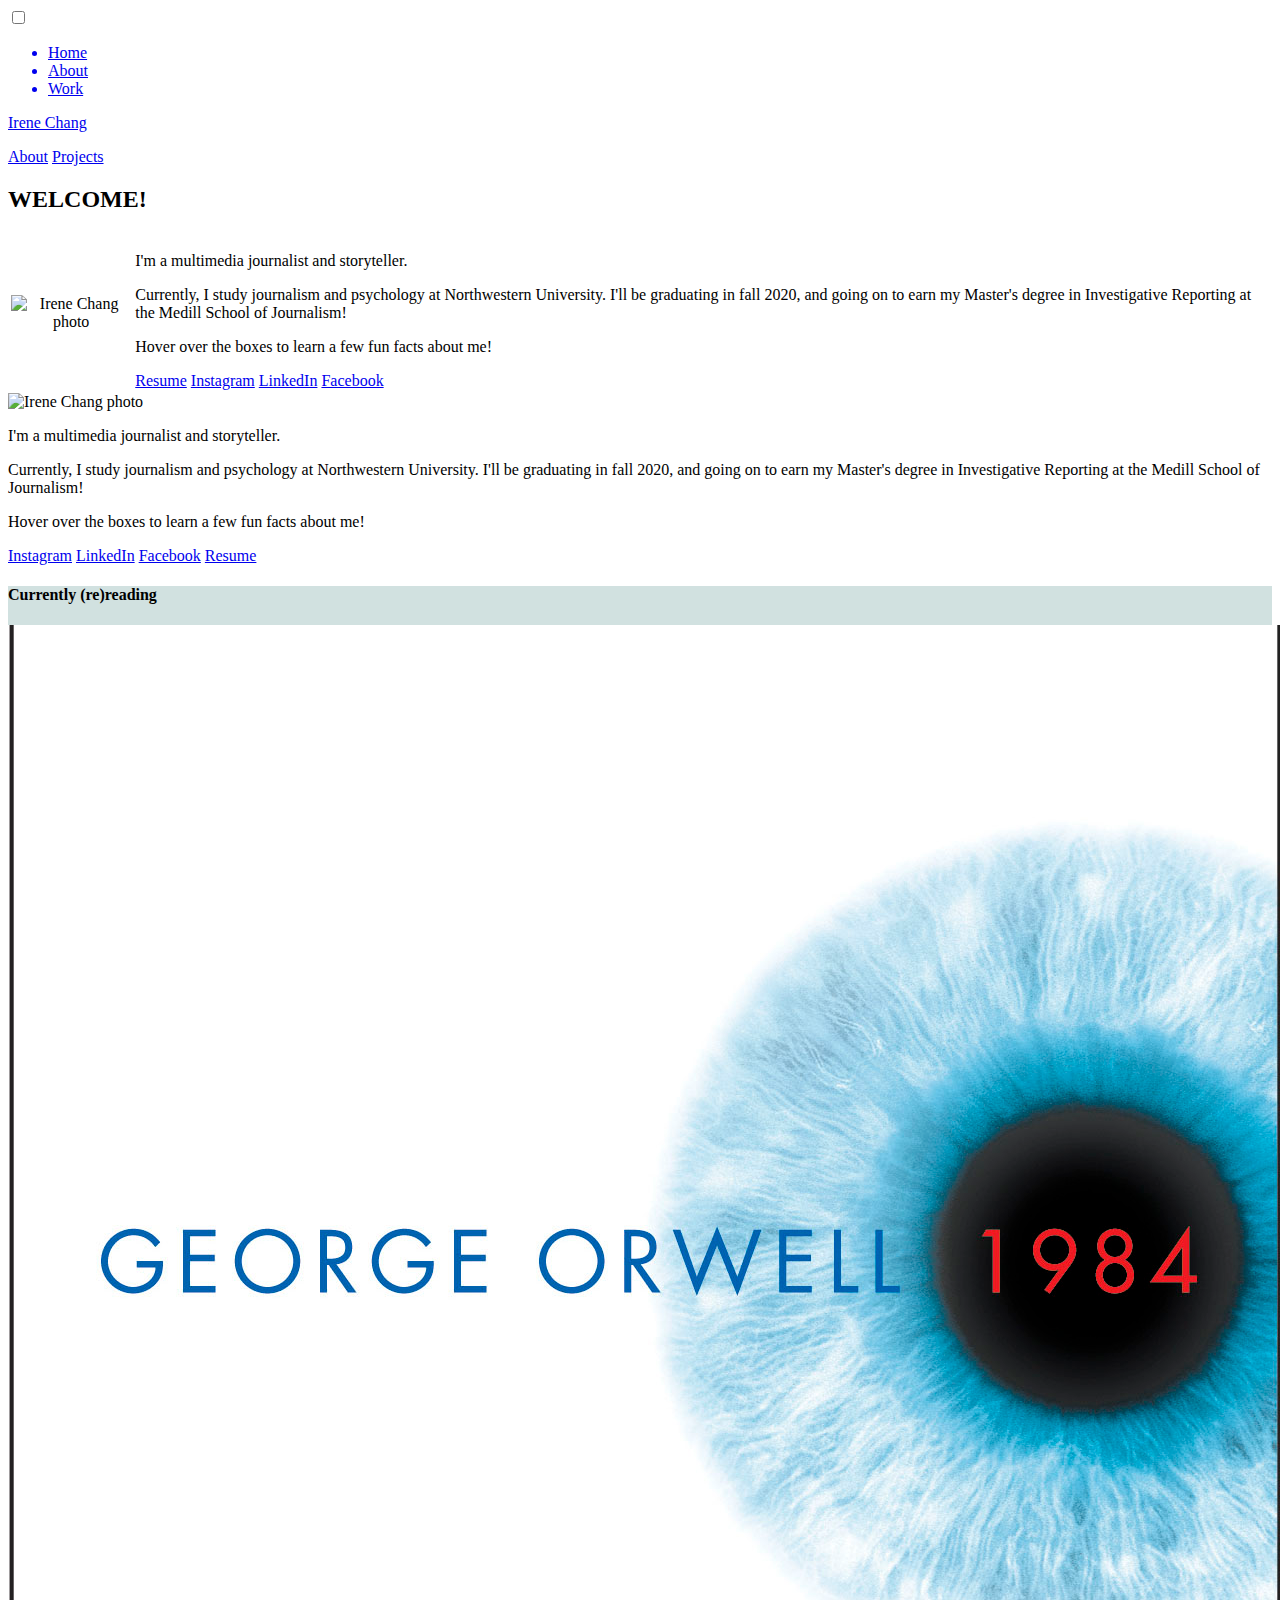
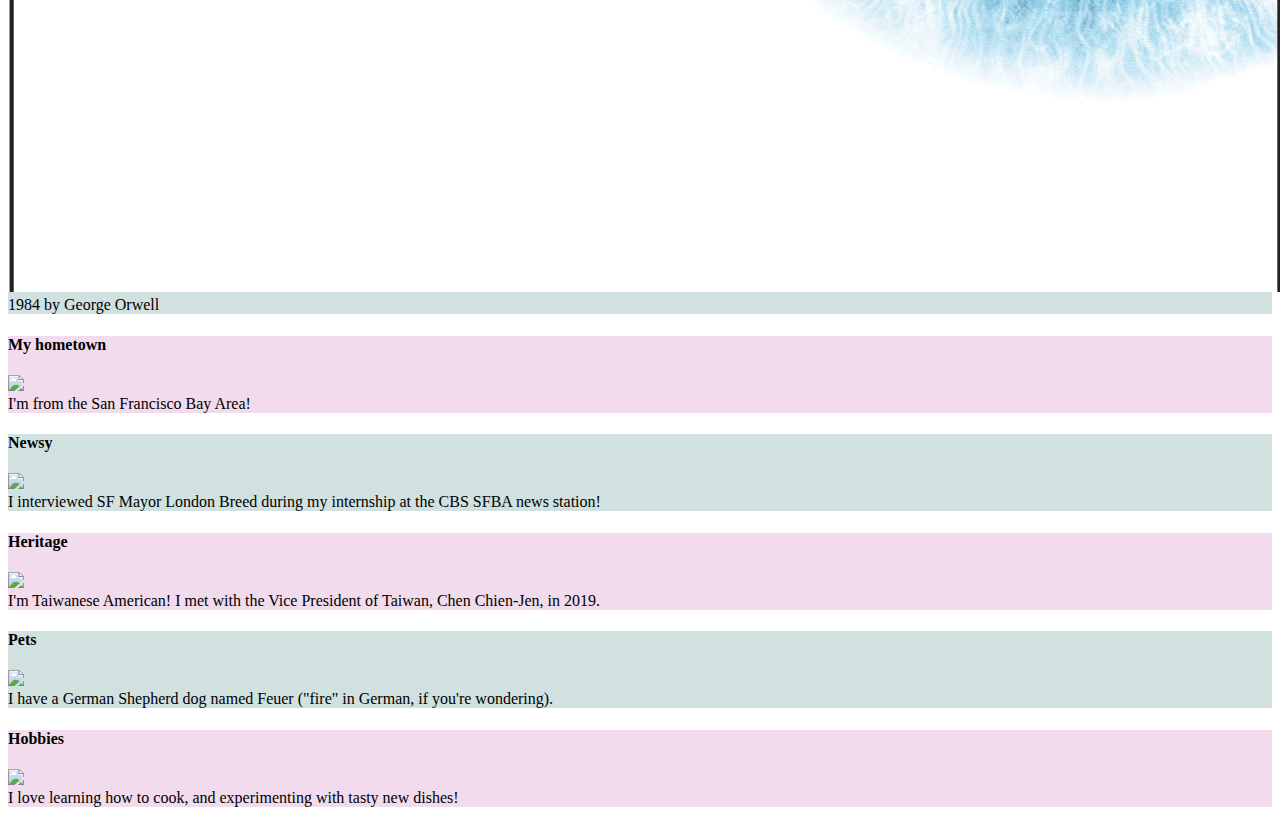
==== portfolio/about.html @ 0202c35e "adding" ====
<!DOCTYPE html>
<html lang="en">
  <head>
    <meta charset="UTF-8">
    <meta name="viewport" content="width=device-width, initial-scale=1.0">
    <link rel="stylesheet" href="css/about.styles.css">
    <title>About: Irene Chang</title>
  </head>
  <body>
    <main>
      <header class="headercontainer">
        <nav role="navigation">
          <div id="menuToggle">
            <input type="checkbox" />
            <span></span>
            <span></span>
            <span></span>
            <ul id="menu">
              <a href="about.html"><li>Home</li></a>
              <a href="about.html"><li>About</li></a>
              <a href="index.html"><li>Work</li></a>
            </ul>
          </div>
        </nav>
        <div id="name">
          <a href="about.html">Irene Chang</p>
        </div>
        <div id="button">
          <a href="about.html">About</a>
          <a href="index.html">Projects</a>
        </div>
        <!-- hamburger menu -->
      </header>
          <h2 class="ml1">
              <span class="text-wrapper">
                  <span class="line line1"></span>
                  <span class="letters">WELCOME!</span>
                  <span class="line line2"></span>
              </span>
          </h2>
          <!-- <h1 class="ml2">Sunny mornings</h1> -->
      <section class="welcome">
        <table class="welcomecontent">
          <tr>
            <td align="center">
              <img id="photo1" src="images/me.JPG" alt="Irene Chang photo">
            </td>
            <td id="me" align="left">
              <p>I'm a multimedia journalist and storyteller.</p>
              <p id="study">Currently, I study journalism and psychology at Northwestern University. I'll be graduating in fall 2020, and going on to earn my Master's degree in Investigative Reporting at the Medill School of Journalism!</p>
              <p>Hover over the boxes to learn a few fun facts about me!</p>
              <a class="link" href="https://drive.google.com/file/d/1xf5mn2Qp2WlAUtZsD7OS_exIxDvisr4f/view?usp=sharing" target="_blank">Resume</a>
              <a class="link" href="https://instagram.com/_irene.c_/" target="_blank">Instagram</a>
              <a class="link" href="https://www.linkedin.com/in/irene-chang-a53936163/" target="_blank">LinkedIn</a>
              <a class="link" href="https://www.facebook.com/profile.php?id=100008193302436" target="_blank">Facebook</a>
          </td>
        </tr>
    </table>
        <section class="welcomecontentmedia">
              <img id="photo1" src="images/me.JPG" alt="Irene Chang photo">
              <p>I'm a multimedia journalist and storyteller.</p>
              <p>Currently, I study journalism and psychology at Northwestern University. I'll be graduating in fall 2020, and going on to earn my Master's degree in Investigative Reporting at the Medill School of Journalism!</p>
              <p>Hover over the boxes to learn a few fun facts about me!</p>
              <a class="link" href="https://instagram.com/_irene.c_/" target="_blank">Instagram</a>
              <a class="link" href="https://www.linkedin.com/in/irene-chang-a53936163/" target="_blank">LinkedIn</a>
              <a class="link" href="https://www.facebook.com/profile.php?id=100008193302436" target="_blank">Facebook</a>
              <a class="link" href="https://drive.google.com/file/d/1xf5mn2Qp2WlAUtZsD7OS_exIxDvisr4f/view?usp=sharing" target="_blank">Resume</a>
    </section>
      </section>
        <section class="grid">
          <section class="cards">
              <section class="card">
                <div style="background-color: #d1e1e0";>
                  <div class="cardtitle">
                    <h4>Currently (re)reading</h4>
                  </div>
                  <div class="cardimg">
                    <div>
                    <img src="images/orwell.jpg">
                  </div>
                    <span class="content">1984 by George Orwell
                  </div>
                </div>
              </section>
              <section class="card">
                <div style="background-color: #f1dbed";>
                  <div class="cardtitle">
                    <h4>My hometown</h4>
                  </div>
                  <div class="cardimg">
                    <div>
                    <img src="images/sf.jpg">
                  </div>
                    <span class="content">I'm from the San Francisco Bay Area!
                  </div>
                </div>
              </section>
              <section class="card">
                <div style="background-color: #d1e1e0";>
                  <div class="cardtitle">
                    <h4>Newsy</h4>
                  </div>
                  <div class="cardimg">
                    <div>
                    <img src="images/kpixcamera.JPG">
                  </div>
                    <span class="content">I interviewed SF Mayor London Breed during my internship at the CBS SFBA news station!
                  </div>
                </div>
              </section>
              <section class="card">
                <div style="background-color: #f1dbed";>
                  <div class="cardtitle">
                    <h4>Heritage</h4>
                  </div>
                  <div class="cardimg">
                    <div>
                    <img src="images/taiwanvp.JPG">
                  </div>
                    <span class="content">I'm Taiwanese American! I met with the Vice President of Taiwan, Chen Chien-Jen, in 2019.
                  </div>
                </div>
              </section>
              <section class="card">
                <div style="background-color: #d1e1e0";>
                  <div class="cardtitle">
                    <h4>Pets</h4>
                  </div>
                  <div class="cardimg">
                    <div>
                    <img src="images/dog.jpg">
                  </div>
                    <span class="content">I have a German Shepherd dog named Feuer ("fire" in German, if you're wondering).
                  </div>
                </div>
              </section>
              <section class="card">
                <div style="background-color: #f1dbed";>
                  <div class="cardtitle">
                    <h4>Hobbies</h4>
                  </div>
                  <div class="cardimg">
                    <div>
                    <img src="images/cooking.jpg">
                  </div>
                    <span class="content">I love learning how to cook, and experimenting with tasty new dishes!
                  </div>
                </div>
              </section>
          </section>
        </section>

<!-- Moving letters js -->
<script type="text/javascript" src="https://cdnjs.cloudflare.com/ajax/libs/animejs/2.0.2/anime.min.js"></script>
<script>

//First Animation:
    var textWrapper = document.querySelector('.ml1 .letters');
    textWrapper.innerHTML = textWrapper.textContent.replace(/\S/g, "<span class='letter'>$&</span>");
    anime.timeline({loop: true})
      .add({
        targets: '.ml1 .letter',
        scale: [0.3,1],
        opacity: [0,1],
        translateZ: 0,
        easing: "easeOutExpo",
        duration: 600,
        delay: (el, i) => 70 * (i+1)
      }).add({
        targets: '.ml1 .line',
        scaleX: [0,1],
        opacity: [0.5,1],
        easing: "easeOutExpo",
        duration: 700,
        offset: '-=875',
        delay: (el, i, l) => 80 * (l - i)
      }).add({
        targets: '.ml1',
        opacity: 0,
        duration: 1000,
        easing: "easeOutExpo",
        delay: 1000
      });

    // Second Animation:
    // textWrapper = document.querySelector('.ml2');
    // textWrapper.innerHTML = textWrapper.textContent.replace(/\S/g, "<span class='letter'>$&</span>");
    //
    // anime.timeline({loop: true})
    //   .add({
    //     targets: '.ml2 .letter',
    //     scale: [4,1],
    //     opacity: [0,1],
    //     translateZ: 0,
    //     easing: "easeOutExpo",
    //     duration: 950,
    //     delay: (el, i) => 70*i
    //   }).add({
    //     targets: '.ml2',
    //     opacity: 0,
    //     duration: 1000,
    //     easing: "easeOutExpo",
    //     delay: 1000
    //   });



    </script>
  </body>
</html>
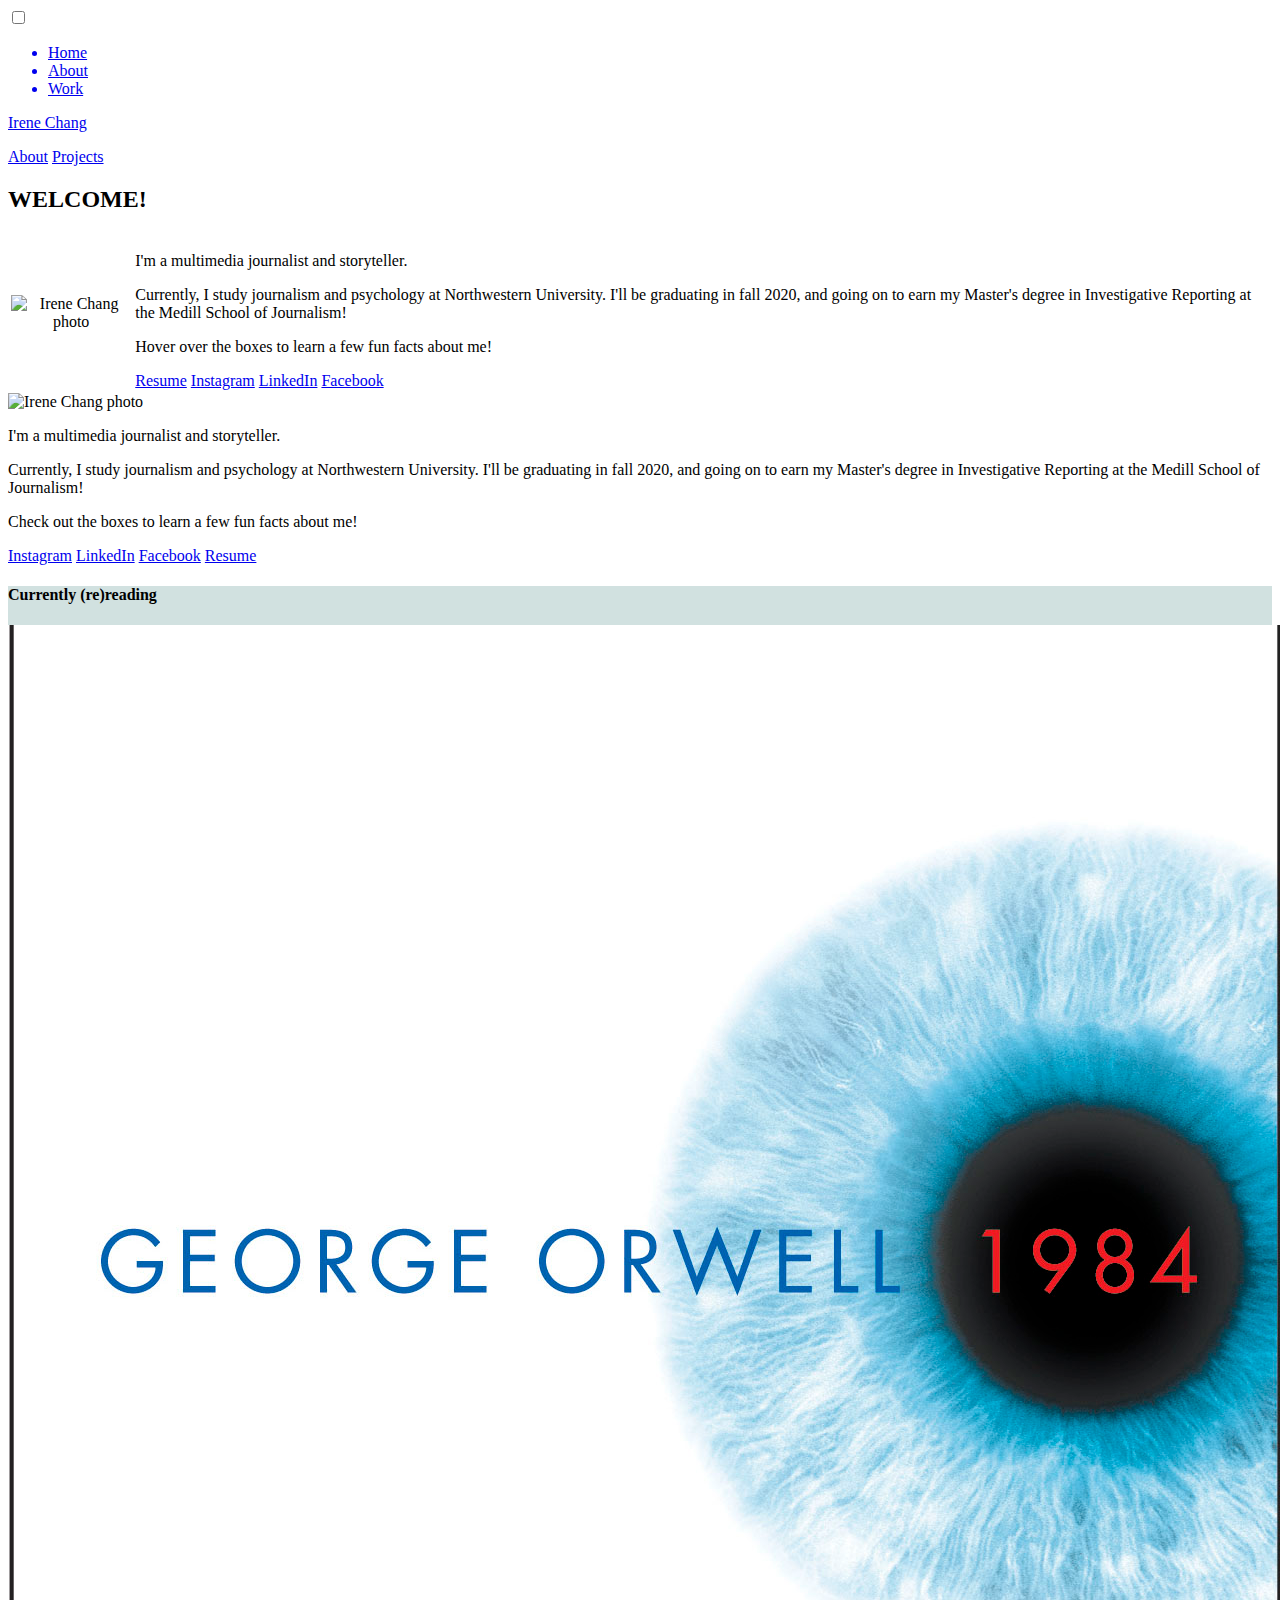
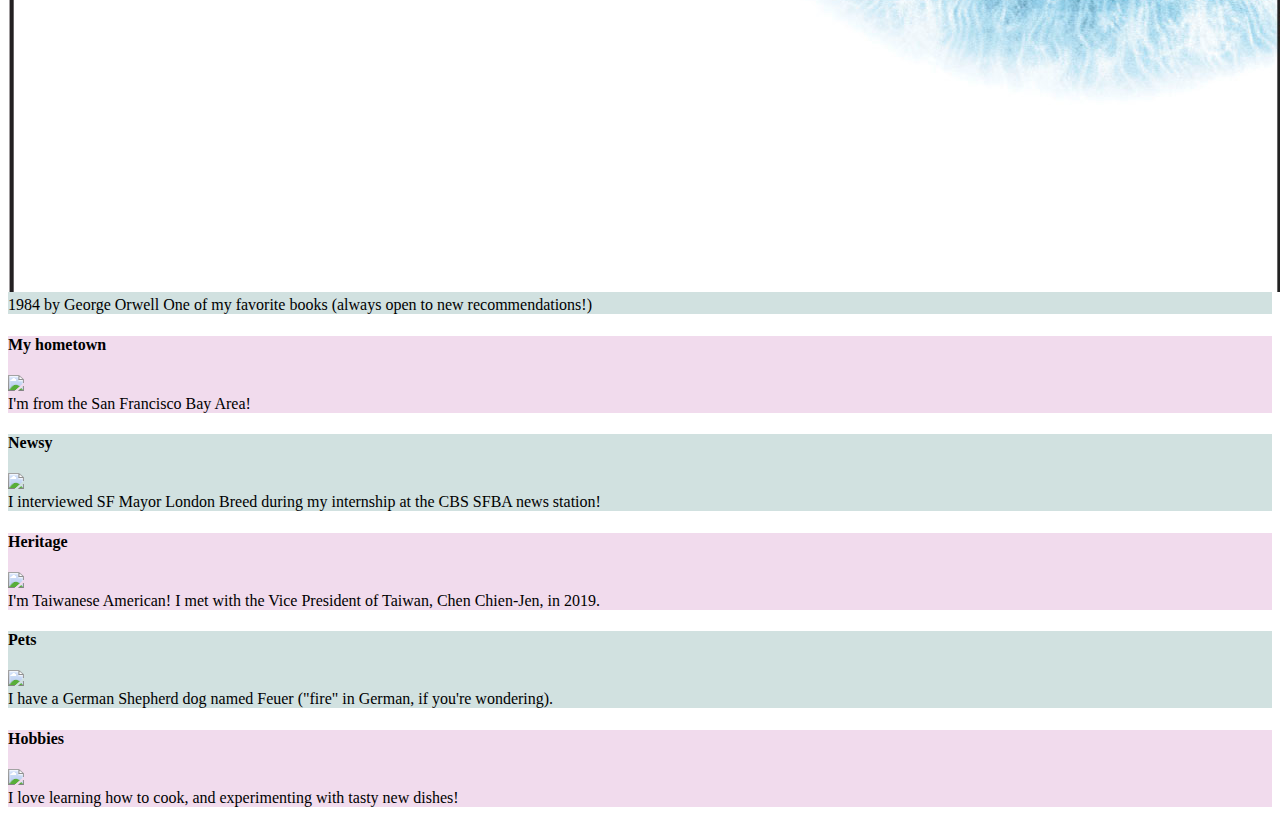
==== commit 69a59c29: "adding google analytics" ====
--- a/portfolio/about.html
+++ b/portfolio/about.html
@@ -4,6 +4,15 @@
     <meta charset="UTF-8">
     <meta name="viewport" content="width=device-width, initial-scale=1.0">
     <link rel="stylesheet" href="css/about.styles.css">
+        <!-- Global site tag (gtag.js) - Google Analytics -->
+    <script async src="https://www.googletagmanager.com/gtag/js?id=UA-173698973-1"></script>
+    <script>
+      window.dataLayer = window.dataLayer || [];
+      function gtag(){dataLayer.push(arguments);}
+      gtag('js', new Date());
+
+      gtag('config', 'UA-173698973-1');
+    </script>
     <title>About: Irene Chang</title>
   </head>
   <body>
@@ -60,7 +69,7 @@
               <img id="photo1" src="images/me.JPG" alt="Irene Chang photo">
               <p>I'm a multimedia journalist and storyteller.</p>
               <p>Currently, I study journalism and psychology at Northwestern University. I'll be graduating in fall 2020, and going on to earn my Master's degree in Investigative Reporting at the Medill School of Journalism!</p>
-              <p>Hover over the boxes to learn a few fun facts about me!</p>
+              <p>Check out the boxes to learn a few fun facts about me!</p>
               <a class="link" href="https://instagram.com/_irene.c_/" target="_blank">Instagram</a>
               <a class="link" href="https://www.linkedin.com/in/irene-chang-a53936163/" target="_blank">LinkedIn</a>
               <a class="link" href="https://www.facebook.com/profile.php?id=100008193302436" target="_blank">Facebook</a>
@@ -79,6 +88,7 @@
                     <img src="images/orwell.jpg">
                   </div>
                     <span class="content">1984 by George Orwell
+                    <span class="welcomecontentmedia">One of my favorite books (always open to new recommendations!)
                   </div>
                 </div>
               </section>
